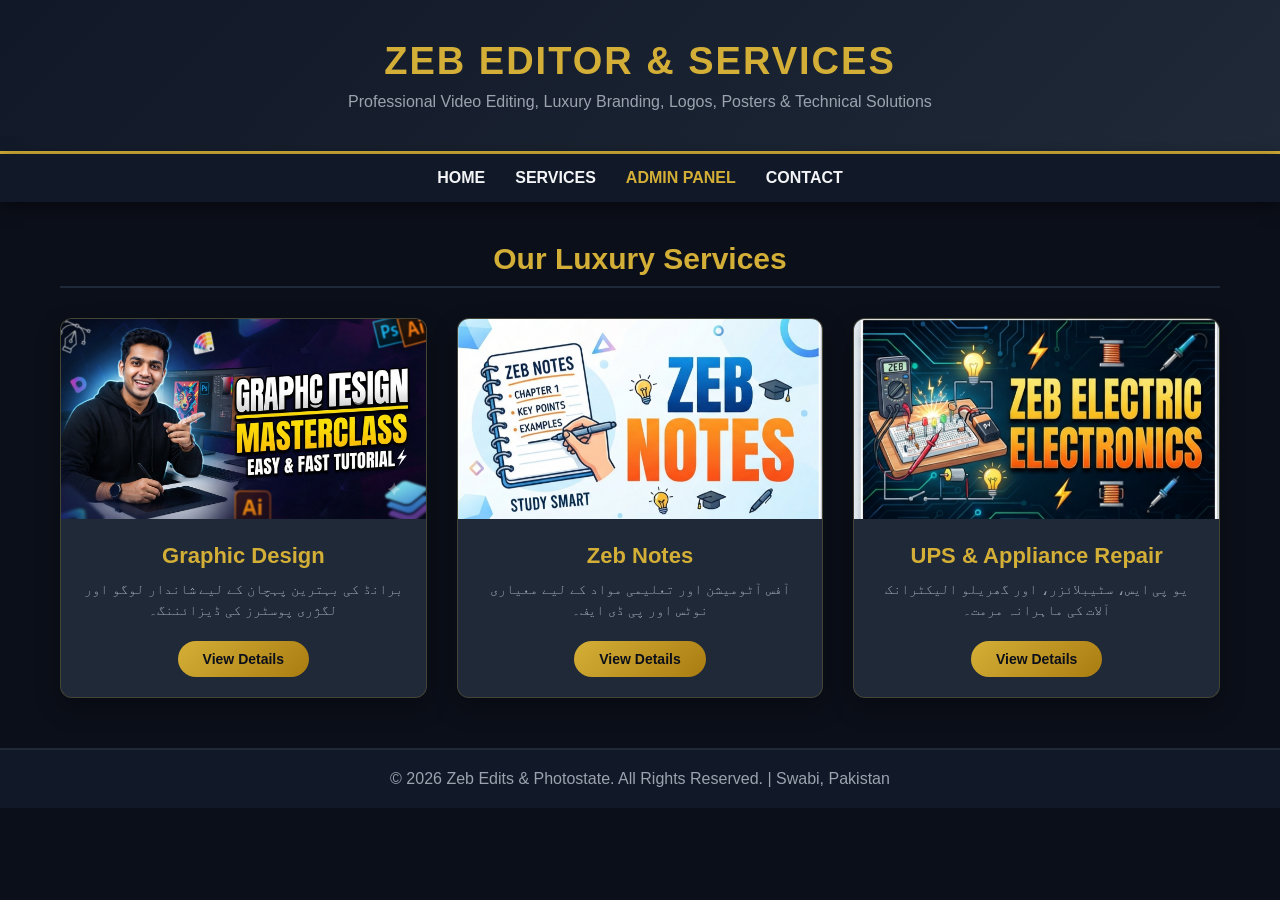
==== index.html @ faee0351 "Zeb edits web This is my forst website  For your services" ====
<!DOCTYPE html>
<html lang="ur" dir="ltr">
<head>
    <meta charset="UTF-8">
    <meta name="viewport" content="width=device-width, initial-scale=1.0">
    <title>Zeb Editor & Services - Luxury Web</title>
    <style>
        * {
            margin: 0;
            padding: 0;
            box-sizing: border-box;
            font-family: 'Segoe UI', Tahoma, Geneva, Verdana, sans-serif;
        }
        body {
            background-color: #0b0f19;
            color: #f3f4f6;
        }
        /* Luxury Header */
        header {
            background: linear-gradient(135deg, #111827 0%, #1f2937 100%);
            padding: 40px 20px;
            text-align: center;
            border-bottom: 3px solid #d4af37; /* گولڈن بارڈر */
        }
        header h1 {
            font-size: 38px;
            color: #d4af37; /* لگژری گولڈ کلر */
            margin-bottom: 10px;
            text-transform: uppercase;
            letter-spacing: 2px;
        }
        header p {
            font-size: 16px;
            color: #9ca3af;
        }
        /* Navigation Bar */
        .nav-bar {
            background: #111827;
            padding: 15px;
            display: flex;
            justify-content: center;
            gap: 30px;
            box-shadow: 0px 4px 15px rgba(0, 0, 0, 0.5);
            position: sticky;
            top: 0;
            z-index: 1000;
        }
        .nav-bar a {
            color: #f3f4f6;
            text-decoration: none;
            font-size: 16px;
            font-weight: bold;
            transition: 0.3s;
            text-transform: uppercase;
        }
        .nav-bar a:hover {
            color: #d4af37;
        }
        /* Services Section */
        .container {
            max-width: 1200px;
            margin: 40px auto;
            padding: 0 20px;
        }
        .section-title {
            text-align: center;
            font-size: 30px;
            color: #d4af37;
            margin-bottom: 30px;
            border-bottom: 2px solid #1f2937;
            padding-bottom: 10px;
        }
        .services-grid {
            display: grid;
            grid-template-columns: repeat(auto-fit, minmax(280px, 1fr));
            gap: 30px;
        }
        .service-card {
            background: #1f2937;
            border-radius: 12px;
            overflow: hidden;
            box-shadow: 0 10px 25px rgba(0,0,0,0.3);
            border: 1px solid rgba(212, 175, 55, 0.2);
            transition: transform 0.3s ease, border-color 0.3s ease;
        }
        .service-card:hover {
            transform: translateY(-8px);
            border-color: #d4af37;
        }
        .service-card img {
            width: 100%;
            height: 200px;
            object-fit: cover;
        }
        .service-content {
            padding: 20px;
            text-align: center;
        }
        .service-content h3 {
            color: #d4af37;
            font-size: 22px;
            margin-bottom: 10px;
        }
        .service-content p {
            color: #9ca3af;
            font-size: 14px;
            margin-bottom: 20px;
            line-height: 1.5;
        }
        .btn-luxury {
            display: inline-block;
            background: linear-gradient(135deg, #d4af37 0%, #aa7c11 100%);
            color: #0b0f19;
            padding: 10px 25px;
            border-radius: 25px;
            text-decoration: none;
            font-weight: bold;
            font-size: 14px;
            transition: 0.3s;
        }
        .btn-luxury:hover {
            background: #f3f4f6;
            color: #111827;
        }
        /* Footer */
        footer {
            background: #111827;
            text-align: center;
            padding: 20px;
            color: #9ca3af;
            border-top: 2px solid #1f2937;
            margin-top: 50px;
        }
    </style>
</head>
<body>

    <header>
        <h1>Zeb Editor & Services</h1>
        <p>Professional Video Editing, Luxury Branding, Logos, Posters & Technical Solutions</p>
    </header>

    <div class="nav-bar">
        <a href="#home">Home</a>
        <a href="#services">Services</a>
        <a href="admin.html" target="_blank" style="color: #d4af37;">Admin Panel</a>
        <a href="#contact">Contact</a>
    </div>

    <div class="container" id="services">
        <h2 class="section-title">Our Luxury Services</h2>
        
        <div class="services-grid">
            <!-- کارڈ 1 -->
            <div class="service-card">
                <img src="graphic.jpg" alt="Graphic Design">
                <div class="service-content">
                    <h3>Graphic Design</h3>
                    <p>برانڈ کی بہترین پہچان کے لیے شاندار لوگو اور لگژری پوسٹرز کی ڈیزائننگ۔</p>
                    <a href="#contact" class="btn-luxury">View Details</a>
                </div>
            </div>

            <!-- کارڈ 2 -->
            <div class="service-card">
                <img src="zeb-notes.jpg" alt="Zeb Notes">
                <div class="service-content">
                    <h3>Zeb Notes</h3>
                    <p>آفس آٹومیشن اور تعلیمی مواد کے لیے معیاری نوٹس اور پی ڈی ایف۔</p>
                    <a href="#contact" class="btn-luxury">View Details</a>
                </div>
            </div>

            <!-- کارڈ 3 -->
            <div class="service-card">
                <img src="appliance-repair.jpg" alt="Repair Services">
                <div class="service-content">
                    <h3>UPS & Appliance Repair</h3>
                    <p>یو پی ایس، سٹیبلائزر، اور گھریلو الیکٹرانک آلات کی ماہرانہ مرمت۔</p>
                    <a href="#contact" class="btn-luxury">View Details</a>
                </div>
            </div>
        </div>
    </div>

    <footer>
        <p>&copy; 2026 Zeb Edits & Photostate. All Rights Reserved. | Swabi, Pakistan</p>
    </footer>

</body>
</html>
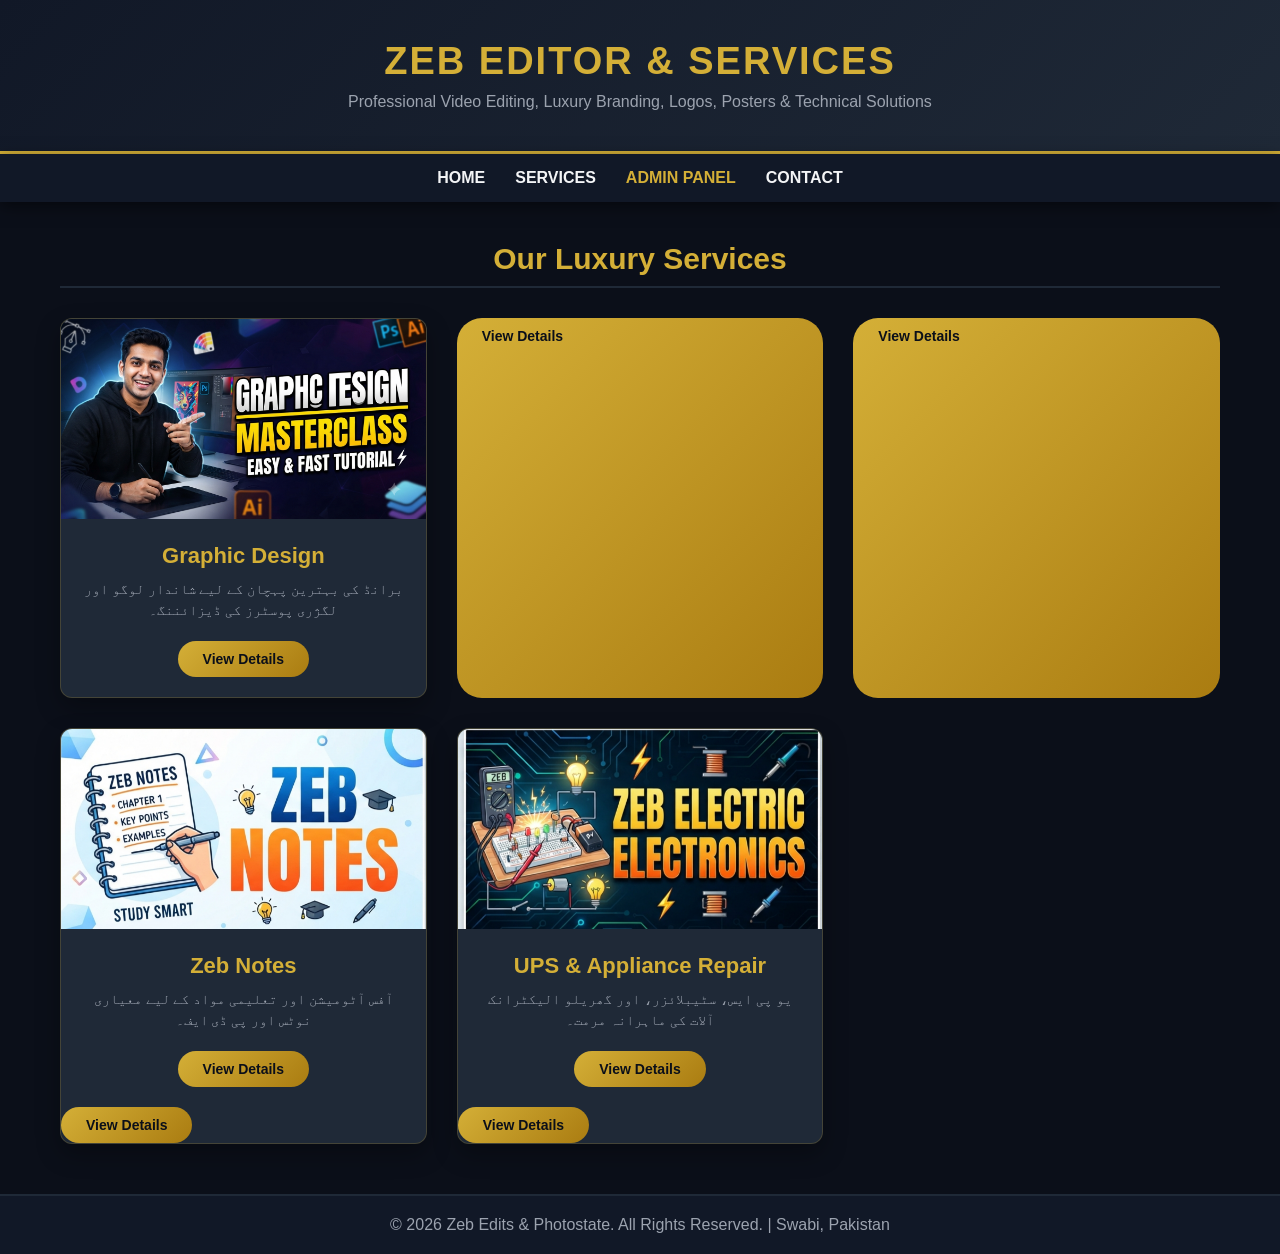
==== commit 28fe3c1c: "Add files via upload" ====
--- a/index.html
+++ b/index.html
@@ -1,6 +1,9 @@
 <!DOCTYPE html>
 <html lang="ur" dir="ltr">
 <head>
+  <!-- ویب سائٹ کا فاو آئیکن (Favicon) -->
+<link rel="icon" type="image/png" href="favicon.png">
+
     <meta charset="UTF-8">
     <meta name="viewport" content="width=device-width, initial-scale=1.0">
     <title>Zeb Editor & Services - Luxury Web</title>
@@ -160,6 +163,9 @@
                     <a href="#contact" class="btn-luxury">View Details</a>
                 </div>
             </div>
+            <a href="graphic-detail.html" class="btn-luxury">View Details</a>
+<!-- Zeb Notes کارڈ کا بٹن -->
+<a href="notes-detail.html" class="btn-luxury">View Details</a>
 
             <!-- کارڈ 2 -->
             <div class="service-card">
@@ -169,6 +175,7 @@
                     <p>آفس آٹومیشن اور تعلیمی مواد کے لیے معیاری نوٹس اور پی ڈی ایف۔</p>
                     <a href="#contact" class="btn-luxury">View Details</a>
                 </div>
+                <a href="notes-detail.html" class="btn-luxury">View Details</a>
             </div>
 
             <!-- کارڈ 3 -->
@@ -178,7 +185,7 @@
                     <h3>UPS & Appliance Repair</h3>
                     <p>یو پی ایس، سٹیبلائزر، اور گھریلو الیکٹرانک آلات کی ماہرانہ مرمت۔</p>
                     <a href="#contact" class="btn-luxury">View Details</a>
-                </div>
+                </div><a href="repair-detail.html" class="btn-luxury">View Details</a>
             </div>
         </div>
     </div>
